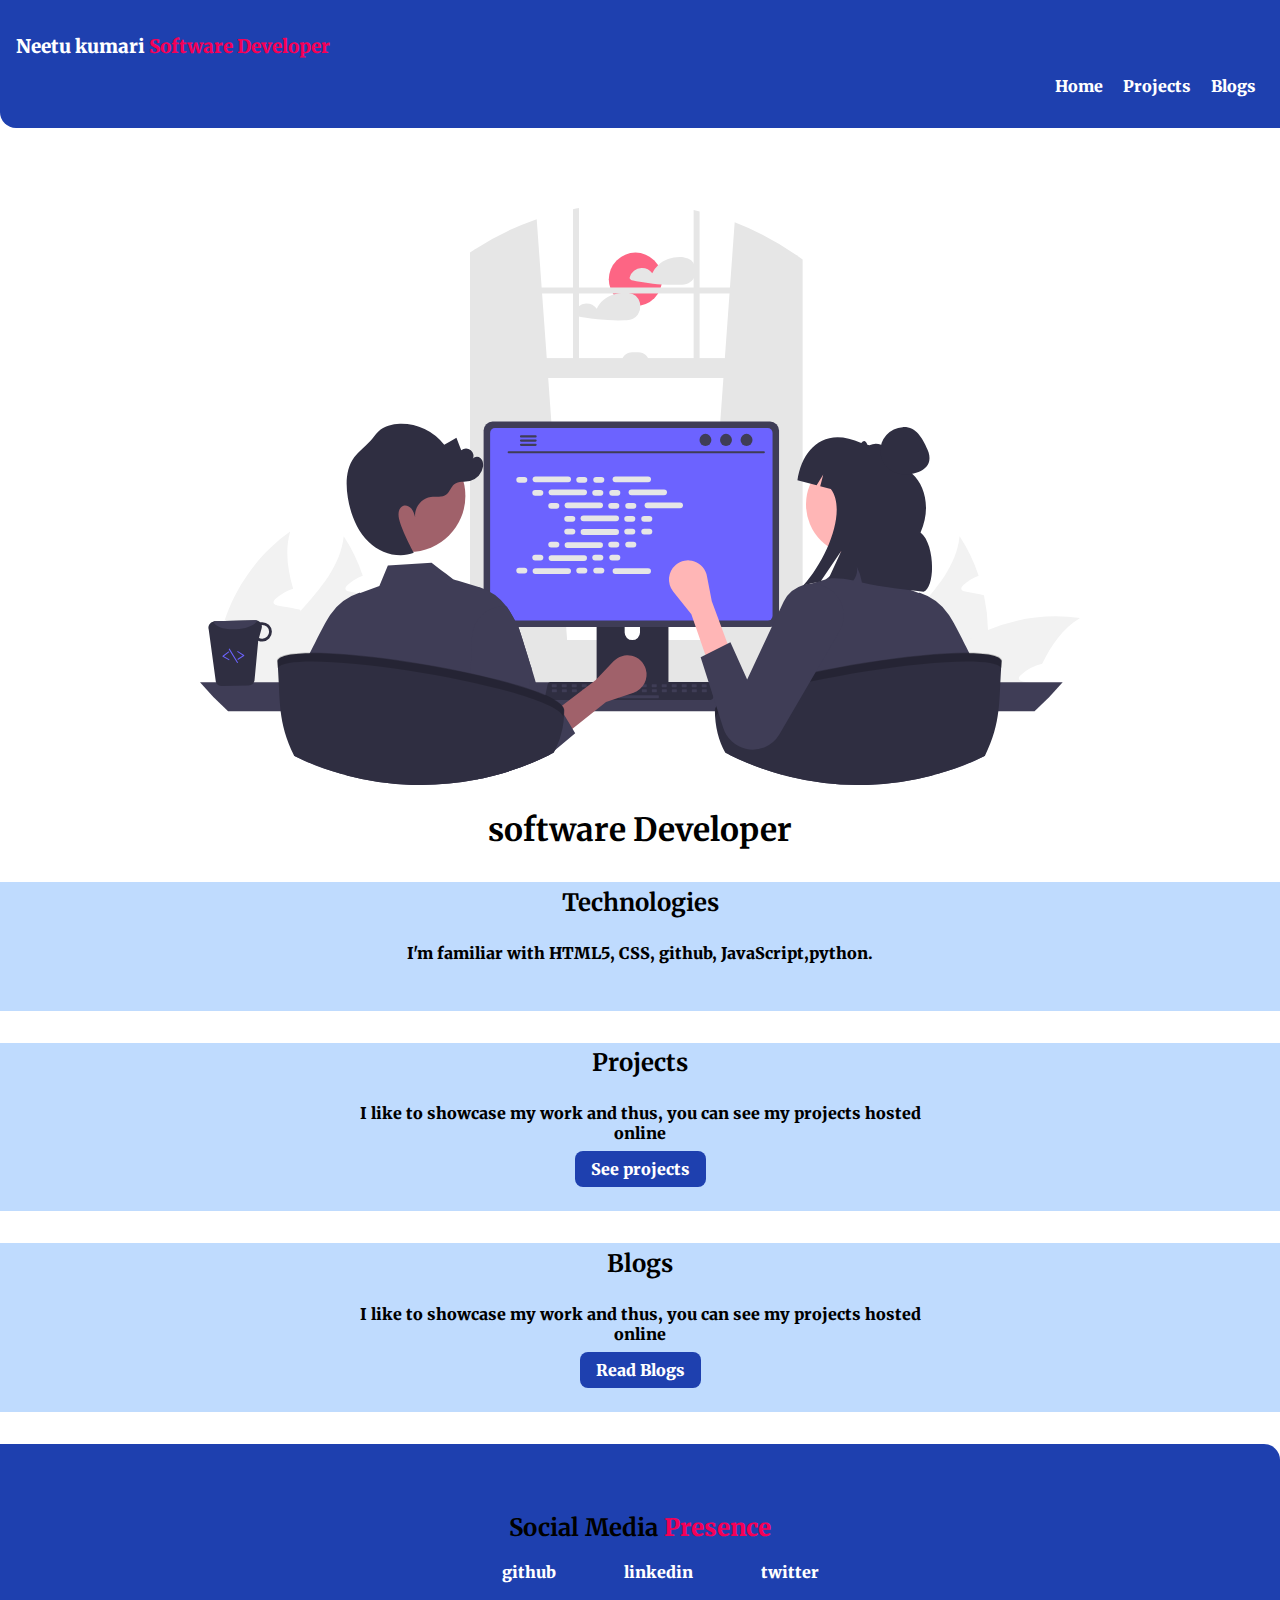
==== index.html @ 3745240a "initial commit" ====
<!DOCTYPE html>
<html lang="en">
<head>
    <meta charset="UTF-8">
    <meta http-equiv="X-UA-Compatible" content="IE=edge">
    <meta name="viewport" content="width=device-width, initial-scale=1.0">
    <link href="style.css" rel="stylesheet"/>
    <title> Home | Neetu kumari</title>
</head>
<body>
    <nav class="navigation">
        <h3><b>Neetu kumari <span
        class="head_cl"><b>Software Developer</h3>
        <ul class="list-non-bullet nav-pills">

            <li class="list-item-inline">
                <a class="link1" href="index.html">Home </a>
            </li>

            <li class="list-item-inline">
                <a class="link1" href="project.html">Projects</a>  
            </li>

            <li class="list-item-inline">
                <a class="link1" href="blogs.html">Blogs</a>  
            </li>
        </ul>
    </nav>
    <header class="img">
        <center> <img src="image/img.svg" ,alt="Italian Trulli">
        <h1>software Developer</h1>
    </header>
    <section class="sec os">
        <div class="container-center">
        <h2> Technologies </h2
        <p>I'm familiar with HTML5, CSS, github, JavaScript,python.</p></div>
    </section>
    <section class="sec os">
        <div class="container-center">
        <h2> Projects </h2>
        <p>I like to showcase my work and thus, you can see my projects hosted online</p>
        <center><a class="primary link1" href="project.html"> See projects</a>
    </section>
        <section class="sec os">
        <div class="container-center">
        <h2> Blogs </h2>
        <p>I like to showcase my work and thus, you can see my projects hosted online</p>
        <center><a class="primary link1" href="blogs.html"> Read Blogs</a>
    </section>
    <footer class="footer_color">
        <center><h2> Social Media <span
        class="head_cl"> <b>Presence</h2>
        <ul class="list-non-bullet"> 
            <a class="spa list-item-inline link1 "href="https://github.com/neetukumari4858">github</a>
            <a class="spa list-item-inline link1 "href="https://www.linkedin.com/in/neetu-kumari-261244227">linkedin</a>
            <a class="spa list-item-inline link1 "href="https://twitter.com/NeetuKu27618407">twitter</a>
        </ul>
    </footer>
</body>
</html>
---- style.css ----
@import url('https://fonts.googleapis.com/css2?family=Merriweather:ital,wght@1,900&display=swap');
.root{
    --primary-color:#1E40AF;
}
body{
    font-family: 'Merriweather',serif;
    margin:0px
}
.container{
   padding-right: 7rem 1rem;
}
.container-center{
    max-width:600px;
    margin:auto;
    margin-top: 2rem;
    text-align: center;
    
}
.nav{
        background-color:#1E40AF;
        color: white;
        padding:1rem;
        border-bottom-left-radius:1rem ;
        
}
.link1{
    text-decoration: none;
    color:white;
}
.img{
    padding-top: 5rem;
}
.primary{
    background-color: #1E40AF;
    color: white;
    border-radius: 0.5rem;
    padding: 0.5rem 1rem;
}
.list-non-bullet{
    list-style:none;
}
.list-item-inline{
    display: inline;
    padding: 0rem 0.5rem;
}
.navigation{
    background-color:#1E40AF;
    color: white;
    padding:1rem ;
    border-bottom-left-radius:1rem ;
}
.nav-pills{
    text-align: right;
}
.navigation.link-active{
    font-weight: bold;
}
.sec h2{
    text-align: center;
    padding: 0.3rem;
}
.os{
    background-color:#BFDBFE;
    padding-bottom: 2rem;

}
.par-center{
    text-align: center;
    padding-top: 2px;
    
}
.footer_color{
    background-color:#1E40AF;
    border-top-right-radius: 1rem;
    padding:3rem;
    margin-top: 2rem;
}
.spa{
    padding:2rem;
}
.heading{
    text-decoration: none;
}
.clo{
    background-color:#BFDBFE; 
    padding-bottom: 2rem;
}
.head_cl{
    color:#f50057 ;
}
.python-align{
    margin-left: 10rem;
    margin-right: 10rem;
}
.par-center{

    padding-top: 2rem;
}
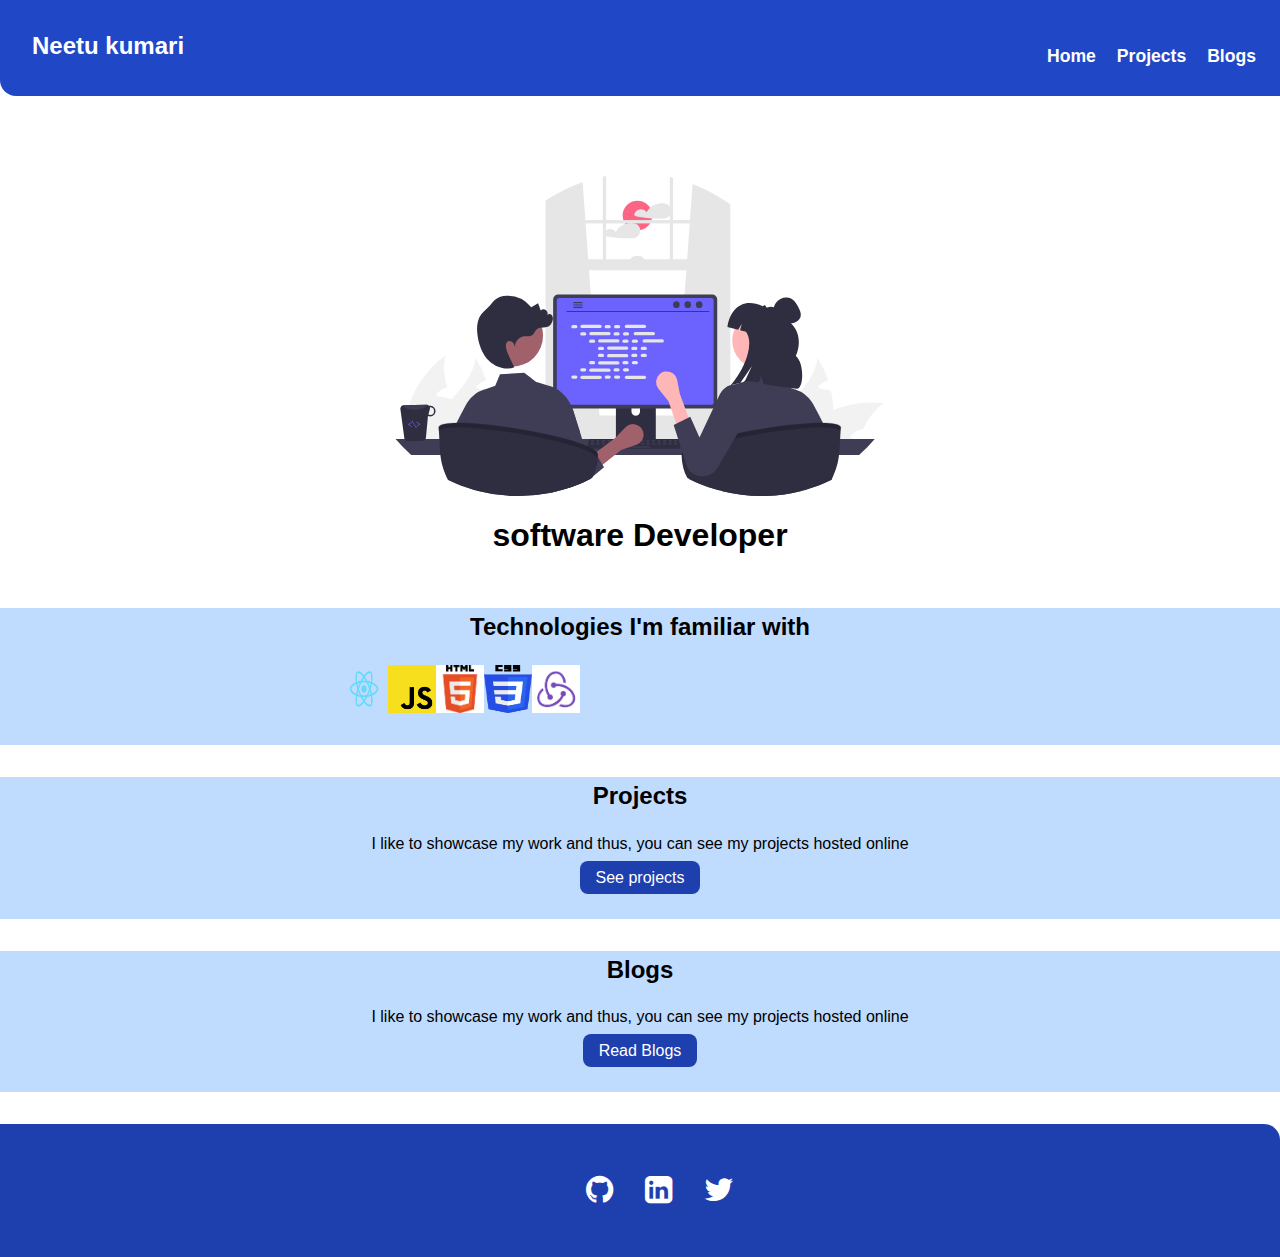
==== commit 67967c07: "feact:added image in technologies" ====
--- a/index.html
+++ b/index.html
@@ -1,16 +1,18 @@
 <!DOCTYPE html>
 <html lang="en">
+
 <head>
     <meta charset="UTF-8">
     <meta http-equiv="X-UA-Compatible" content="IE=edge">
     <meta name="viewport" content="width=device-width, initial-scale=1.0">
-    <link href="style.css" rel="stylesheet"/>
+    <link href="style.css" rel="stylesheet" />
     <title> Home | Neetu kumari</title>
+    <link rel="stylesheet" href="https://cdnjs.cloudflare.com/ajax/libs/font-awesome/4.7.0/css/font-awesome.min.css">
 </head>
+
 <body>
     <nav class="navigation">
-        <h3><b>Neetu kumari <span
-        class="head_cl"><b>Software Developer</h3>
+        <h2 class="neetu_heading">Neetu kumari </h2>
         <ul class="list-non-bullet nav-pills">
 
             <li class="list-item-inline">
@@ -18,43 +20,56 @@
             </li>
 
             <li class="list-item-inline">
-                <a class="link1" href="project.html">Projects</a>  
+                <a class="link1" href="project.html">Projects</a>
             </li>
 
             <li class="list-item-inline">
-                <a class="link1" href="blogs.html">Blogs</a>  
+                <a class="link1" href="blogs.html">Blogs</a>
             </li>
         </ul>
     </nav>
     <header class="img">
-        <center> <img src="image/img.svg" ,alt="Italian Trulli">
-        <h1>software Developer</h1>
+        <div class="image_container">
+            <img src="image/img.svg" class="image_size" ,alt="Italian Trulli">
+            <h1>software Developer</h1>
+        </div>
     </header>
     <section class="sec os">
         <div class="container-center">
-        <h2> Technologies </h2
-        <p>I'm familiar with HTML5, CSS, github, JavaScript,python.</p></div>
+            <h2> Technologies I'm familiar with</h2>
+            <div class="tech_container">
+                <img  class="react_image" src="image/react.png"/>
+                <img  class="react_image" src="image/js.png"/>
+                <img  class="react_image" src="image/html.png"/>
+                <img  class="react_image" src="image/css.png"/>
+                <img  class="react_image" src="image/redux.png"/>
+            </div>
+        </div>
     </section>
     <section class="sec os">
         <div class="container-center">
-        <h2> Projects </h2>
-        <p>I like to showcase my work and thus, you can see my projects hosted online</p>
-        <center><a class="primary link1" href="project.html"> See projects</a>
+            <h2> Projects </h2>
+            <p>I like to showcase my work and thus, you can see my projects hosted online</p>
+            <center><a class="primary link1" href="project.html"> See projects</a>
     </section>
-        <section class="sec os">
+    <section class="sec os">
         <div class="container-center">
-        <h2> Blogs </h2>
-        <p>I like to showcase my work and thus, you can see my projects hosted online</p>
-        <center><a class="primary link1" href="blogs.html"> Read Blogs</a>
+            <h2> Blogs </h2>
+            <p>I like to showcase my work and thus, you can see my projects hosted online</p>
+            <center><a class="primary link1" href="blogs.html"> Read Blogs</a>
     </section>
     <footer class="footer_color">
-        <center><h2> Social Media <span
-        class="head_cl"> <b>Presence</h2>
-        <ul class="list-non-bullet"> 
-            <a class="spa list-item-inline link1 "href="https://github.com/neetukumari4858">github</a>
-            <a class="spa list-item-inline link1 "href="https://www.linkedin.com/in/neetu-kumari-261244227">linkedin</a>
-            <a class="spa list-item-inline link1 "href="https://twitter.com/NeetuKu27618407">twitter</a>
-        </ul>
+        <center>
+            <ul class="footer_list-non-bullet">
+                <a target='_blank' rel="noopener noreferrer" href="https://github.com/neetukumari4858"><i
+                        class="fa fa-github fa_cushrefm quizGithubIcon"></i></a>
+                <a target='_blank' rel="noopener noreferrer"
+                    href="https://www.linkedin.com/in/neetu-kumari-261244227/"><i
+                        class="fa fa-linkedin-square quizIcon"></i></a>
+                <a target='_blank' rel="noopener noreferrer" href="https://twitter.com/NeetuKu27618407"><i
+                        class="fa fa-twitter quizIcon"></i></a>
+            </ul>
     </footer>
 </body>
+
 </html>--- a/style.css
+++ b/style.css
@@ -1,98 +1,168 @@
 @import url('https://fonts.googleapis.com/css2?family=Merriweather:ital,wght@1,900&display=swap');
-.root{
-    --primary-color:#1E40AF;
+
+.root {
+    --primary-color: #1E40AF;
 }
-body{
-    font-family: 'Merriweather',serif;
-    margin:0px
+
+body {
+    /* font-family: 'Merriweather', serif; */
+    font-family: 'Montserrat', sans-serif;
+    margin: 0px
 }
-.container{
-   padding-right: 7rem 1rem;
+
+.container {
+    padding-right: 7rem 1rem;
 }
-.container-center{
-    max-width:600px;
-    margin:auto;
+
+.container-center {
+    max-width: 600px;
+    margin: auto;
     margin-top: 2rem;
     text-align: center;
-    
+
 }
-.nav{
-        background-color:#1E40AF;
-        color: white;
-        padding:1rem;
-        border-bottom-left-radius:1rem ;
-        
+
+.nav {
+    color: white;
+    padding: 1rem;
+    border-bottom-left-radius: 1rem;
+
 }
-.link1{
+
+.link1 {
     text-decoration: none;
-    color:white;
+    color: white;
 }
-.img{
+
+.img {
     padding-top: 5rem;
 }
-.primary{
+
+.primary {
     background-color: #1E40AF;
     color: white;
     border-radius: 0.5rem;
     padding: 0.5rem 1rem;
 }
-.list-non-bullet{
-    list-style:none;
+
+.list-non-bullet {
+    list-style: none;
+    font-size: 1.1rem;
 }
-.list-item-inline{
+.footer_list-non-bullet {
+    list-style: none;
+    display: flex;
+    justify-content: center;
+    gap: 2rem;
+    font-size: 2rem;
+}
+
+.list-item-inline {
     display: inline;
     padding: 0rem 0.5rem;
 }
-.navigation{
-    background-color:#1E40AF;
+
+.navigation {
+    background-color: #2047c6;
     color: white;
-    padding:1rem ;
-    border-bottom-left-radius:1rem ;
+    padding: 1rem;
+    border-bottom-left-radius: 1rem;
+    height: 4rem;
 }
-.nav-pills{
+
+.nav-pills {
     text-align: right;
+    margin-top: -1.9rem;
+    font-weight: 900;
 }
-.navigation.link-active{
+
+.navigation.link-active {
     font-weight: bold;
 }
-.sec h2{
+
+.sec h2 {
     text-align: center;
     padding: 0.3rem;
 }
-.os{
-    background-color:#BFDBFE;
+
+.os {
+    background-color: #BFDBFE;
     padding-bottom: 2rem;
 
 }
-.par-center{
+
+.par-center {
     text-align: center;
     padding-top: 2px;
+
+}
+
+.footer_color {
+    background-color: #1E40AF;
+    border-top-right-radius: 1rem;
+    padding: 1rem;
+    margin-top: 2rem;
+}
+
+.spa {
+    padding: 2rem;
+}
+
+.heading {
+    text-decoration: none;
+}
+
+.clo {
+    background-color: #BFDBFE;
+    padding-bottom: 2rem;
+}
+
+.head_cl {
+    color: #f50057;
     
 }
-.footer_color{
-    background-color:#1E40AF;
-    border-top-right-radius: 1rem;
-    padding:3rem;
-    margin-top: 2rem;
-}
-.spa{
-    padding:2rem;
-}
-.heading{
-    text-decoration: none;
-}
-.clo{
-    background-color:#BFDBFE; 
-    padding-bottom: 2rem;
-}
-.head_cl{
-    color:#f50057 ;
-}
-.python-align{
+
+.python-align {
     margin-left: 10rem;
     margin-right: 10rem;
 }
-.par-center{
+
+.par-center {
 
     padding-top: 2rem;
 }
+
+.neetu_heading {
+    font-size: 1.5rem;
+    margin: 1rem;
+
+}
+
+/* footer */
+.quizGithubIcon{
+    color: white;
+    font-size:2rem;
+}
+.quizIcon{
+    color: white;
+    font-size:1.8rem;
+}
+.image_container{
+    display: flex;
+    justify-content: center;
+    flex-direction: column;
+    align-items: center;
+
+}
+.image_size{
+    height: 20rem;
+    width: 50rem;
+}
+.tech_container{
+    display: flex;
+
+}
+.react_image{
+    height: 3rem;
+    width: 3rem;
+}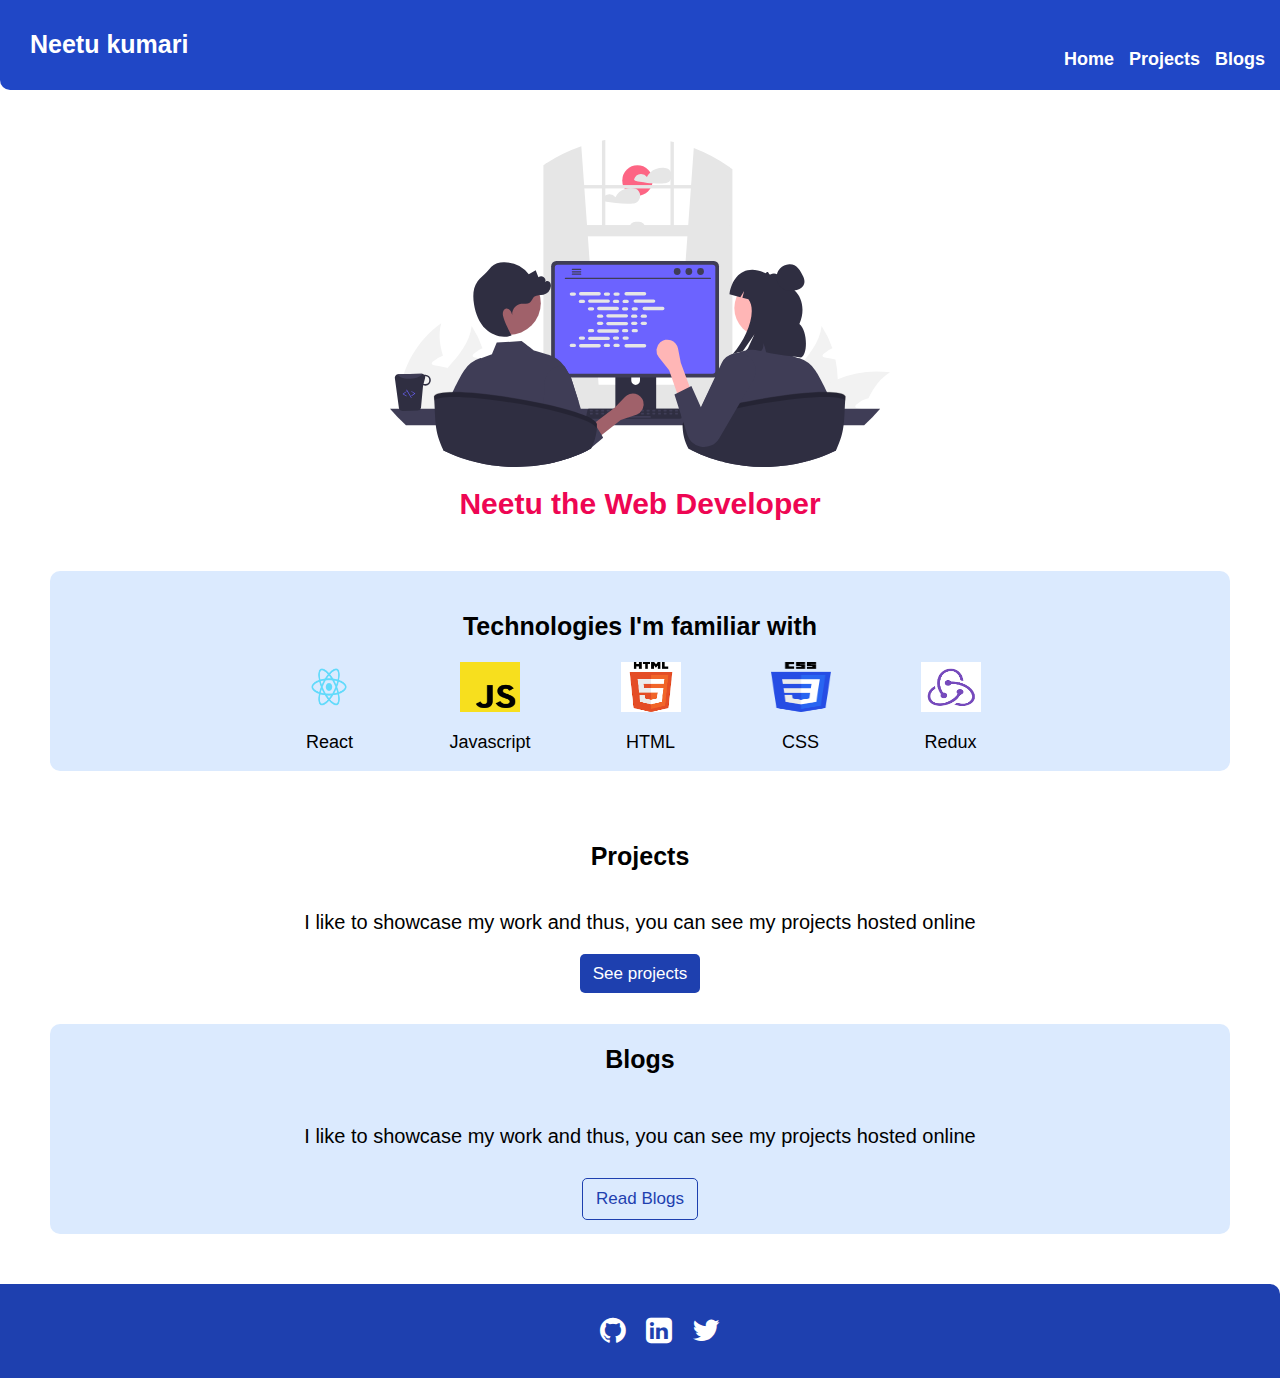
==== commit de5a84f9: "feat: worked on UI Part" ====
--- a/index.html
+++ b/index.html
@@ -31,44 +31,58 @@
     <header class="img">
         <div class="image_container">
             <img src="image/img.svg" class="image_size" ,alt="Italian Trulli">
-            <h1>software Developer</h1>
+            <span class="degignation">Neetu the Web Developer</span>
         </div>
     </header>
-    <section class="sec os">
+    <section class="bottom_section">
         <div class="container-center">
-            <h2> Technologies I'm familiar with</h2>
+            <h2 class="tech_heading"> Technologies I'm familiar with</h2>
             <div class="tech_container">
-                <img  class="react_image" src="image/react.png"/>
-                <img  class="react_image" src="image/js.png"/>
-                <img  class="react_image" src="image/html.png"/>
-                <img  class="react_image" src="image/css.png"/>
-                <img  class="react_image" src="image/redux.png"/>
+                <div>
+                    <img class="tech_image" src="image/react.png" />
+                    <p class="tech_text">React </p>
+                </div>
+                <div>
+                    <img class="tech_image" src="image/js.png" />
+                    <p class="tech_text">Javascript </p>
+                </div>
+                <div>
+                    <img class="tech_image" src="image/html.png" />
+                    <p class="tech_text">HTML</p>
+                </div>
+                <div>
+                    <img class="tech_image" src="image/css.png" />
+                    <p class="tech_text">CSS</p>
+                </div>
+                <div>
+                    <img class="tech_image" src="image/redux.png" />
+                    <p class="tech_text">Redux</p>
+                </div>
             </div>
         </div>
     </section>
-    <section class="sec os">
-        <div class="container-center">
-            <h2> Projects </h2>
-            <p>I like to showcase my work and thus, you can see my projects hosted online</p>
-            <center><a class="primary link1" href="project.html"> See projects</a>
+    <section class="center_container">
+        <h2 class="tech_heading"> Projects </h2>
+
+        <p class="row_text">I like to showcase my work and thus, you can see my projects hosted online</p>
+        <div>
+            <a class="seconday_btn link1 primary_space" href="project.html"> See projects</a>
+        </div>
     </section>
-    <section class="sec os">
-        <div class="container-center">
-            <h2> Blogs </h2>
-            <p>I like to showcase my work and thus, you can see my projects hosted online</p>
-            <center><a class="primary link1" href="blogs.html"> Read Blogs</a>
+    <section class="bottom_section">
+        <h2 class="tech_heading"> Blogs </h2>
+        <p class="row_text">I like to showcase my work and thus, you can see my projects hosted online</p>
+        <a class="primary link1" href="blogs.html"> Read Blogs</a>
     </section>
     <footer class="footer_color">
-        <center>
-            <ul class="footer_list-non-bullet">
-                <a target='_blank' rel="noopener noreferrer" href="https://github.com/neetukumari4858"><i
-                        class="fa fa-github fa_cushrefm quizGithubIcon"></i></a>
-                <a target='_blank' rel="noopener noreferrer"
-                    href="https://www.linkedin.com/in/neetu-kumari-261244227/"><i
-                        class="fa fa-linkedin-square quizIcon"></i></a>
-                <a target='_blank' rel="noopener noreferrer" href="https://twitter.com/NeetuKu27618407"><i
-                        class="fa fa-twitter quizIcon"></i></a>
-            </ul>
+        <ul class="footer_list-non-bullet">
+            <a target='_blank' rel="noopener noreferrer" href="https://github.com/neetukumari4858" class="quizIcon"><i
+                    class="fa fa-github fa_cushrefm "></i></a>
+            <a target='_blank' rel="noopener noreferrer" href="https://www.linkedin.com/in/neetu-kumari-261244227/"
+                class="quizIcon"><i class="fa fa-linkedin-square "></i></a>
+            <a target='_blank' rel="noopener noreferrer" href="https://twitter.com/NeetuKu27618407" class="quizIcon"><i
+                    class="fa fa-twitter "></i></a>
+        </ul>
     </footer>
 </body>
 
--- a/style.css
+++ b/style.css
@@ -1,13 +1,18 @@
 @import url('https://fonts.googleapis.com/css2?family=Merriweather:ital,wght@1,900&display=swap');
+
+html {
+    font-size: 62.5%;
+}
 
 .root {
     --primary-color: #1E40AF;
 }
 
 body {
-    /* font-family: 'Merriweather', serif; */
     font-family: 'Montserrat', sans-serif;
-    margin: 0px
+    margin: 0px;
+    padding: 0px;
+    box-sizing: border-box;
 }
 
 .container {
@@ -15,7 +20,7 @@
 }
 
 .container-center {
-    max-width: 600px;
+    max-width: 800rem;
     margin: auto;
     margin-top: 2rem;
     text-align: center;
@@ -39,16 +44,41 @@
 }
 
 .primary {
+    color: #1E40AF;
+    border-radius: 0.5rem;
+    padding: 1rem 1.3rem;
+    border: 0.1rem solid #1E40AF;
+    font-size: 1.7rem;
+    margin-bottom: 1.4rem;
+}
+
+.seconday_btn {
     background-color: #1E40AF;
     color: white;
     border-radius: 0.5rem;
-    padding: 0.5rem 1rem;
+    padding: 1rem 1.3rem;
+    font-size: 1.7rem;
+    margin-bottom: 1.4rem;
+}
+
+.seconday_btn:hover {
+    color: #1E40AF;
+    border: 0.1rem solid #1E40AF;
+    background-color: #DBEAFE;
+
+
+}
+
+.primary:hover {
+    background-color: #1E40AF;
+    color: white;
 }
 
 .list-non-bullet {
     list-style: none;
     font-size: 1.1rem;
 }
+
 .footer_list-non-bullet {
     list-style: none;
     display: flex;
@@ -67,28 +97,18 @@
     color: white;
     padding: 1rem;
     border-bottom-left-radius: 1rem;
-    height: 4rem;
+    height: 7rem;
 }
 
 .nav-pills {
     text-align: right;
-    margin-top: -1.9rem;
+    margin-top: -3rem;
     font-weight: 900;
+    font-size: 1.8rem;
 }
 
 .navigation.link-active {
     font-weight: bold;
-}
-
-.sec h2 {
-    text-align: center;
-    padding: 0.3rem;
-}
-
-.os {
-    background-color: #BFDBFE;
-    padding-bottom: 2rem;
-
 }
 
 .par-center {
@@ -119,7 +139,7 @@
 
 .head_cl {
     color: #f50057;
-    
+
 }
 
 .python-align {
@@ -129,40 +149,94 @@
 
 .par-center {
 
+
     padding-top: 2rem;
 }
 
 .neetu_heading {
-    font-size: 1.5rem;
-    margin: 1rem;
+    font-size: 2.5rem;
+    margin: 2rem;
 
 }
 
 /* footer */
-.quizGithubIcon{
-    color: white;
-    font-size:2rem;
-}
-.quizIcon{
-    color: white;
-    font-size:1.8rem;
-}
-.image_container{
+
+.quizIcon {
+    color: white;
+    font-size: 3rem;
+}
+
+.image_container {
     display: flex;
     justify-content: center;
     flex-direction: column;
     align-items: center;
-
-}
-.image_size{
-    height: 20rem;
+}
+
+.image_size {
     width: 50rem;
 }
-.tech_container{
-    display: flex;
-
-}
-.react_image{
-    height: 3rem;
-    width: 3rem;
+
+.tech_container {
+    display: flex;
+    gap: 9rem;
+    flex-wrap: wrap;
+
+}
+
+.tech_image {
+    height: 5rem;
+    width: 6rem;
+}
+
+.row_text {
+    font-size: 2rem;
+}
+
+.bottom_section {
+    display: flex;
+    justify-content: center;
+    flex-direction: column;
+    align-items: center;
+    background-color: #DBEAFE;
+    margin: 5rem;
+    gap: 1rem;
+    border-radius: 1rem;
+    flex-wrap: wrap;
+
+}
+
+.center_container {
+    display: flex;
+    justify-content: center;
+    flex-direction: column;
+    align-items: center;
+}
+
+.degignation {
+    font-size: 3rem;
+    color: rgb(238, 6, 83);
+    font-weight: 900;
+    margin-top: 2rem;
+}
+
+.primary_space {
+    position: relative;
+    top: 1rem;
+}
+
+.tech_heading {
+    font-size: 2.5rem;
+}
+
+.tech_text {
+    font-size: 1.8rem;
+}
+
+/* Project */
+
+.project_btn_div {
+    margin-bottom: 2rem;
+    display: flex;
+    gap: 2rem;
 }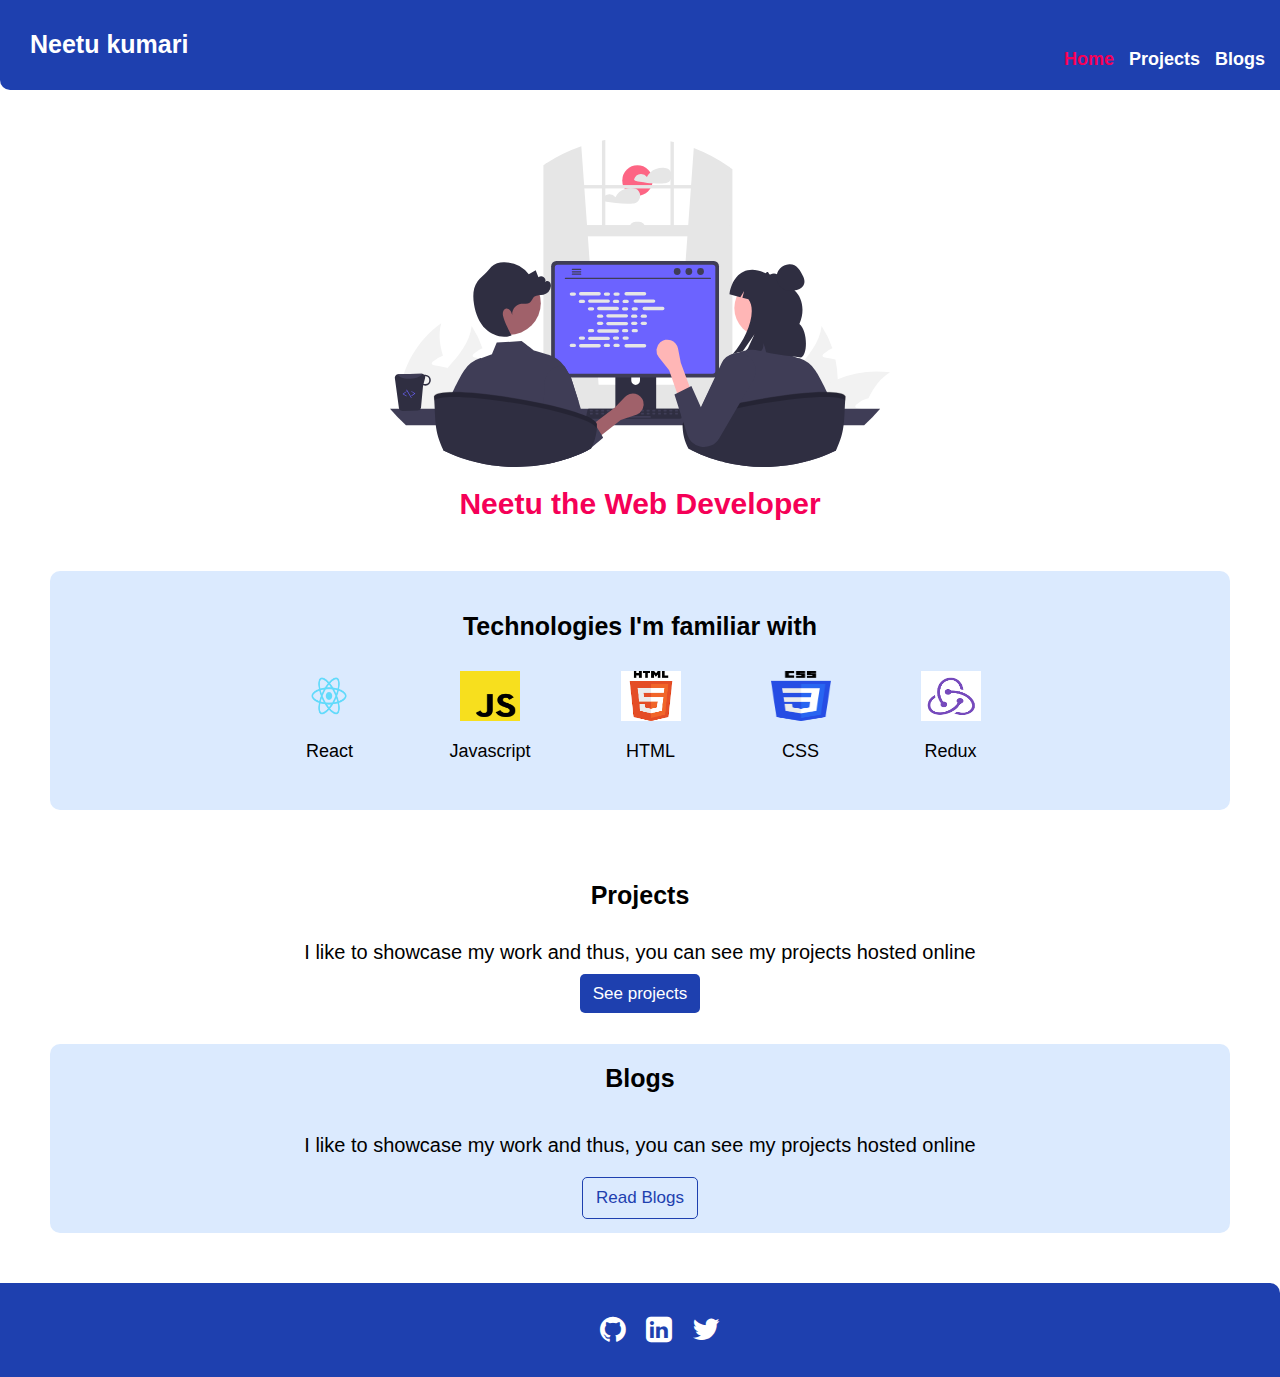
==== commit 53e2dca3: "feat: Added technical blogs" ====
--- a/index.html
+++ b/index.html
@@ -12,11 +12,11 @@
 
 <body>
     <nav class="navigation">
-        <h2 class="neetu_heading">Neetu kumari </h2>
+        <h2 class="neetu_heading"><a class="link1" href="index.html">Neetu kumari</a></h2>
         <ul class="list-non-bullet nav-pills">
 
             <li class="list-item-inline">
-                <a class="link1" href="index.html">Home </a>
+                <a class="link1 link_active" href="index.html">Home </a>
             </li>
 
             <li class="list-item-inline">
--- a/style.css
+++ b/style.css
@@ -4,8 +4,10 @@
     font-size: 62.5%;
 }
 
-.root {
+:root {
     --primary-color: #1E40AF;
+    --secondary-color: #f50057;
+    --light-sky_blue-color:#DBEAFE;
 }
 
 body {
@@ -44,16 +46,16 @@
 }
 
 .primary {
-    color: #1E40AF;
+    color:var(--primary-color);
     border-radius: 0.5rem;
     padding: 1rem 1.3rem;
-    border: 0.1rem solid #1E40AF;
+    border: 0.1rem solid var(--primary-color);
     font-size: 1.7rem;
     margin-bottom: 1.4rem;
 }
 
 .seconday_btn {
-    background-color: #1E40AF;
+    background-color: var(--primary-color);
     color: white;
     border-radius: 0.5rem;
     padding: 1rem 1.3rem;
@@ -62,15 +64,15 @@
 }
 
 .seconday_btn:hover {
-    color: #1E40AF;
-    border: 0.1rem solid #1E40AF;
-    background-color: #DBEAFE;
+    color: var(--primary-color);
+    border: 0.1rem solid var(--primary-color);
+    background-color: var(--light-sky_blue-color);
 
 
 }
 
 .primary:hover {
-    background-color: #1E40AF;
+    background-color:var(--primary-color);
     color: white;
 }
 
@@ -93,7 +95,7 @@
 }
 
 .navigation {
-    background-color: #2047c6;
+    background-color: var(--primary-color);
     color: white;
     padding: 1rem;
     border-bottom-left-radius: 1rem;
@@ -107,8 +109,8 @@
     font-size: 1.8rem;
 }
 
-.navigation.link-active {
-    font-weight: bold;
+.navigation .link_active {
+    color: var(--secondary-color);
 }
 
 .par-center {
@@ -118,7 +120,7 @@
 }
 
 .footer_color {
-    background-color: #1E40AF;
+    background-color: var(--primary-color);
     border-top-right-radius: 1rem;
     padding: 1rem;
     margin-top: 2rem;
@@ -133,12 +135,12 @@
 }
 
 .clo {
-    background-color: #BFDBFE;
+    background-color:var(--light-sky_blue-color);
     padding-bottom: 2rem;
 }
 
 .head_cl {
-    color: #f50057;
+    color: var(--secondary-color);
 
 }
 
@@ -159,8 +161,6 @@
 
 }
 
-/* footer */
-
 .quizIcon {
     color: white;
     font-size: 3rem;
@@ -181,6 +181,7 @@
     display: flex;
     gap: 9rem;
     flex-wrap: wrap;
+    margin: 3rem;
 
 }
 
@@ -191,6 +192,7 @@
 
 .row_text {
     font-size: 2rem;
+    margin: 1rem;
 }
 
 .bottom_section {
@@ -198,7 +200,7 @@
     justify-content: center;
     flex-direction: column;
     align-items: center;
-    background-color: #DBEAFE;
+    background-color:var(--light-sky_blue-color);
     margin: 5rem;
     gap: 1rem;
     border-radius: 1rem;
@@ -215,7 +217,7 @@
 
 .degignation {
     font-size: 3rem;
-    color: rgb(238, 6, 83);
+    color: var(--secondary-color);
     font-weight: 900;
     margin-top: 2rem;
 }
@@ -233,10 +235,14 @@
     font-size: 1.8rem;
 }
 
-/* Project */
 
 .project_btn_div {
     margin-bottom: 2rem;
     display: flex;
     gap: 2rem;
+    justify-content: center;
+}
+
+.project_heading {
+    margin-top: 2.5rem;
 }